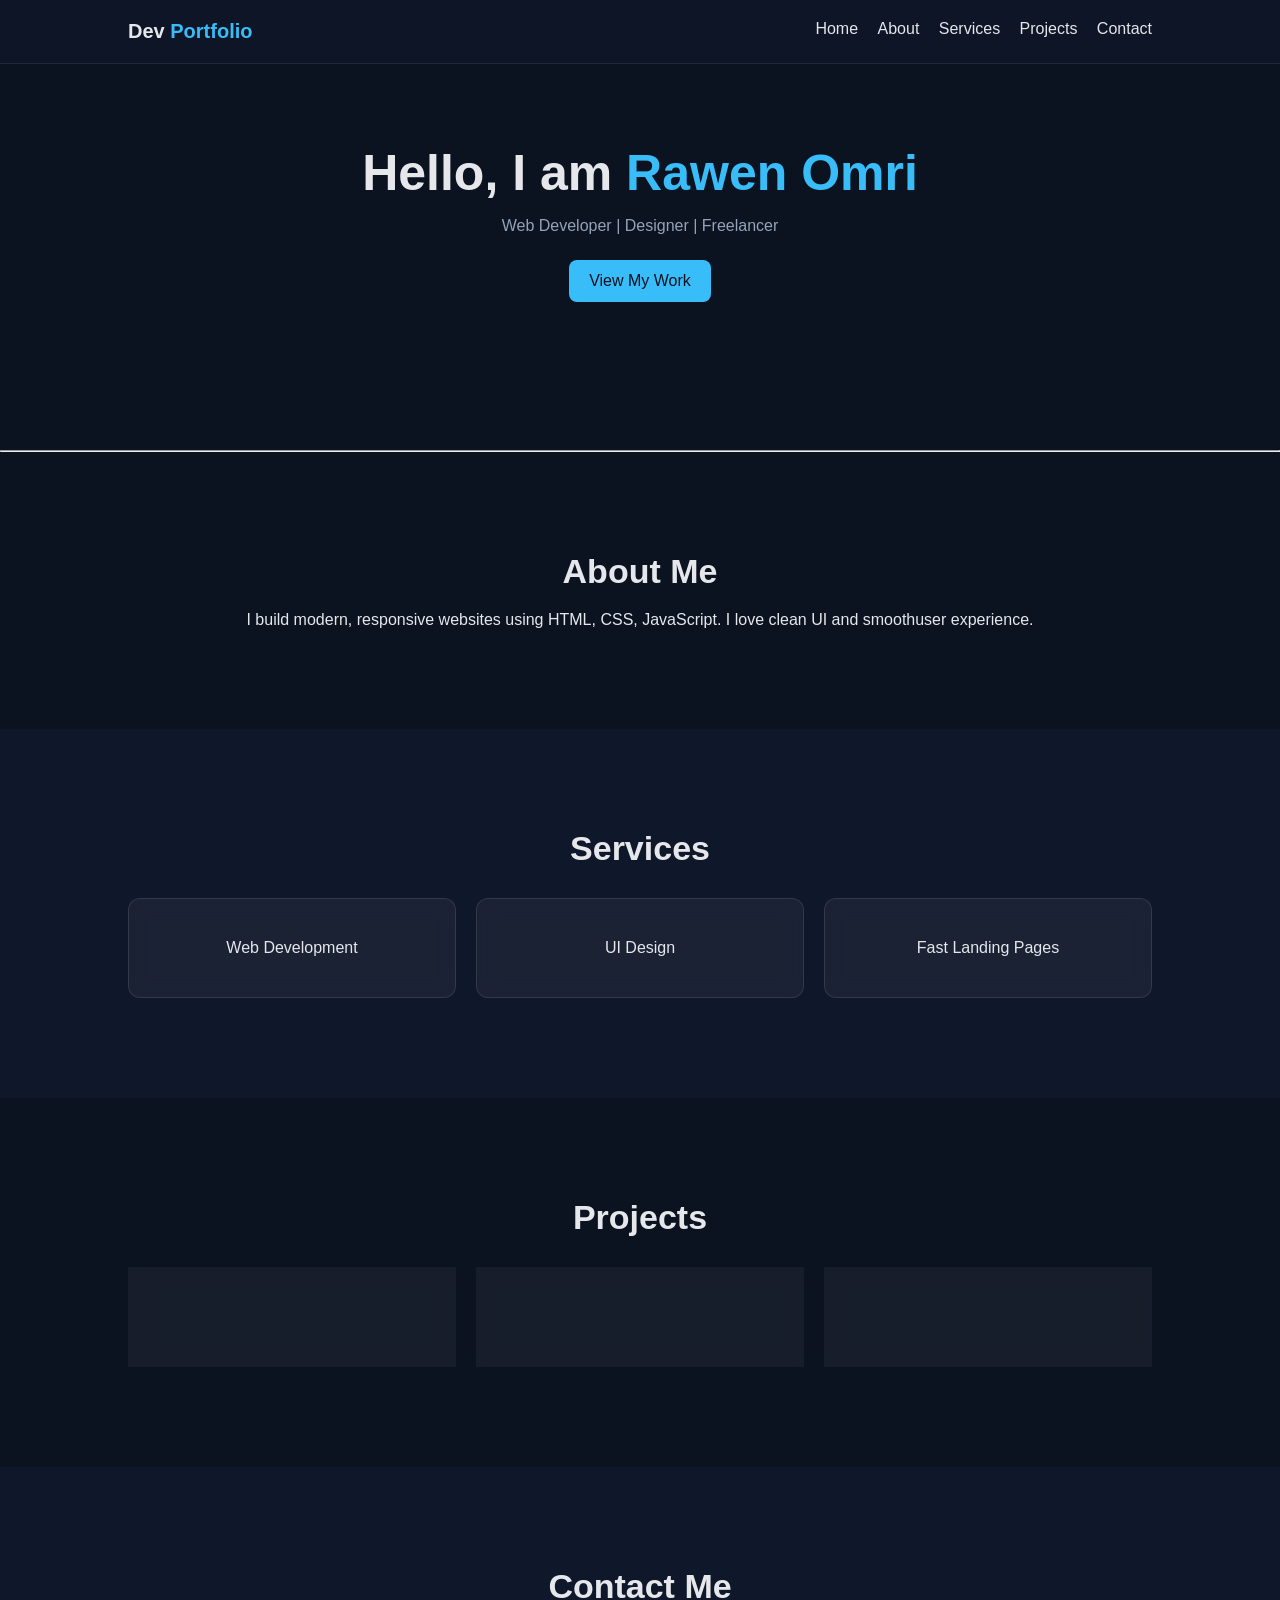
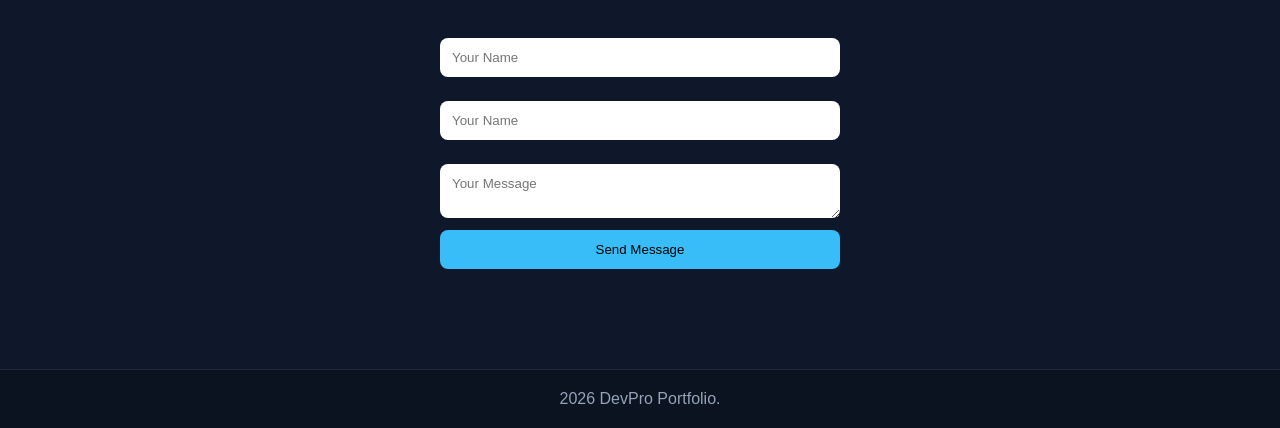
==== index.html @ 2adf9be7 "Rename index4.html to index.html" ====
<!DOCTYPE html>
<html lang="en">
<head>
    <meta charset="UTF-8">
    <meta name="viewport" content="width=device-width, initial-scale=1.0">
    <title>Document</title>
    <link rel="stylesheet" href="style4.css">
</head>
<body>
    <header>
        <div class="logo">Dev <span>Portfolio</span></div>
        <nav>
            <a href="#home">Home</a>
            <a href="#about">About</a>
            <a href="#services">Services</a>
            <a href="#projects">Projects</a>
            <a href="#contact">Contact</a>
        </nav>
    </header>
    <section id="home" class="hero">
        <div class="hero-box">
            <h1>Hello, I am <span>Rawen Omri</span></h1>
            <p>Web Developer | Designer | Freelancer</p>
            <div class="buttons">
                <a href="#projects" class="btn">View My Work</a>
            </div>
        </div>
    </section>
    <hr>

    <section id="about" class="section fade">
        <h2>About Me</h2>
        <p>
            I build modern, responsive websites using HTML, CSS, JavaScript.
            I love clean UI and smoothuser experience.
        </p>
    </section>
    <section id="services" class="section dark fade">
        <h2>Services</h2>
        <div class="grid">
            <div class="card">Web Development</div>
            <div class="card">UI Design</div>
            <div class="card">Fast Landing Pages</div>
        </div>
    </section>    
    <section id="projects" class="section fade">
        <h2>Projects</h2>
        <div class="grid">
            <div class="card">Portfolio website</div>
            <div class="card">Project 2</div>
            <div class="card">Project 3</div>
        </div>
    </section>
    <section id="contact" class="section dark fade">
        <h2>Contact Me</h2>
        <form>
            <input type="text" placeholder="Your Name" required>
            <input type="text" placeholder="Your Name" required>
            <textarea placeholder="Your Message"></textarea>
            <button type="submit">Send Message</button>
        </form>
    </section>
    <footer>
        <p>2026 DevPro Portfolio.</p>
    </footer>
</body>
</html>
---- style4.css ----
*{
    margin: 0;
    padding: 0;
    box-sizing: border-box;
    font-family: Arial, Helvetica, sans-serif;
    scroll-behavior: smooth;
}
body{
    background: #0b1220;
    color: #e5e7eb;
}
header{
    position: fixed;
    top: 0;
    width: 100%;
    display: flex;
    justify-content: space-between;
    padding: 20px 10%;
    background: rgba(15, 23, 42, 0.7);
    backdrop-filter: blur(10px);
    border-bottom: 1px solid #1f2937;
}
.logo{
    font-size: 20px;
    font-weight: bold;
}
.logo span{
    color: #38bdf8;
}
nav a{
    margin-left: 15px;
    text-decoration: none;
    color: #e5e7eb;
    transition: 0.3s;
}
nav a:hover{
    color: #38bdf8;
}
.hero{
    height: 50vh;
    display: flex;
    justify-content: center;
    align-items: center;
    text-align: center;
}
.hero-box h1{
    font-size: 50px;
}
.hero-box span{
    color: #38bdf8;
}
.hero-box p{
    margin: 15px 0;
    color: #94a3b8;
}
.buttons{
    margin-top: 20px;
}
.btn{
    display: inline-block;
    padding: 12px 20px;
    background: #38bdf8;
    color: #0b1220;
    text-decoration: none;
    border-radius: 8px;
    margin: 5px;
    transition: 0.3s;
}
.btn:hover{
    transform: scale(1.05);
}
.btn.outline{
    background: transparent;
    border: 1px solid #38bdf8;
    color: #38bdf8;
}
.section{
    padding: 100px 10%;
    text-align: center;
}
.section h2{
    font-size: 34px;
    margin-bottom: 20px;
}
.dark{
    background: #0f172a;
}
.grid{
    display: grid;
    grid-template-columns: repeat(auto-fit, minmax(220px,1fr));
    gap: 20px;
    margin-top: 30px;
}
.card{
    padding: 40px;
    background: rgba(255, 255, 255, 0.05);
    border: 1px solid rgba(255, 255, 255, 0.1);
    border-radius: 12px;
    transition: 0.4s;
    backdrop-filter: blur(10px);
}
.card:hover{
    transform: translateY(-10px);
    background: #38bdf8;
}
form{
    display: flex;
    flex-direction: column;
    max-width: 400px;
    margin: auto;
}
input, textarea{
    margin: 12px 0;
    padding: 12px;
    border: none;
    border-radius: 8px;
    outline: none;
}
button{
    padding: 12px;
    background: #38bdf8;
    border: none;
    cursor: pointer;
    border-radius: 8px;
    transition: 0.3s;
}
button:hover{
    background: #0ea5e9;
}
footer{
    text-align: center;
    padding: 20px;
    border-top: 1px solid #1f2937;
    color: #94a3b8;
}
.fade{
    animation: fadeIn 1s ease-in-out;
}
@keyframes fadeIn{
    from{opacity: 0; transform: translateY(30px);}
    to{opacity: 1; transform: translateY(0);}
}
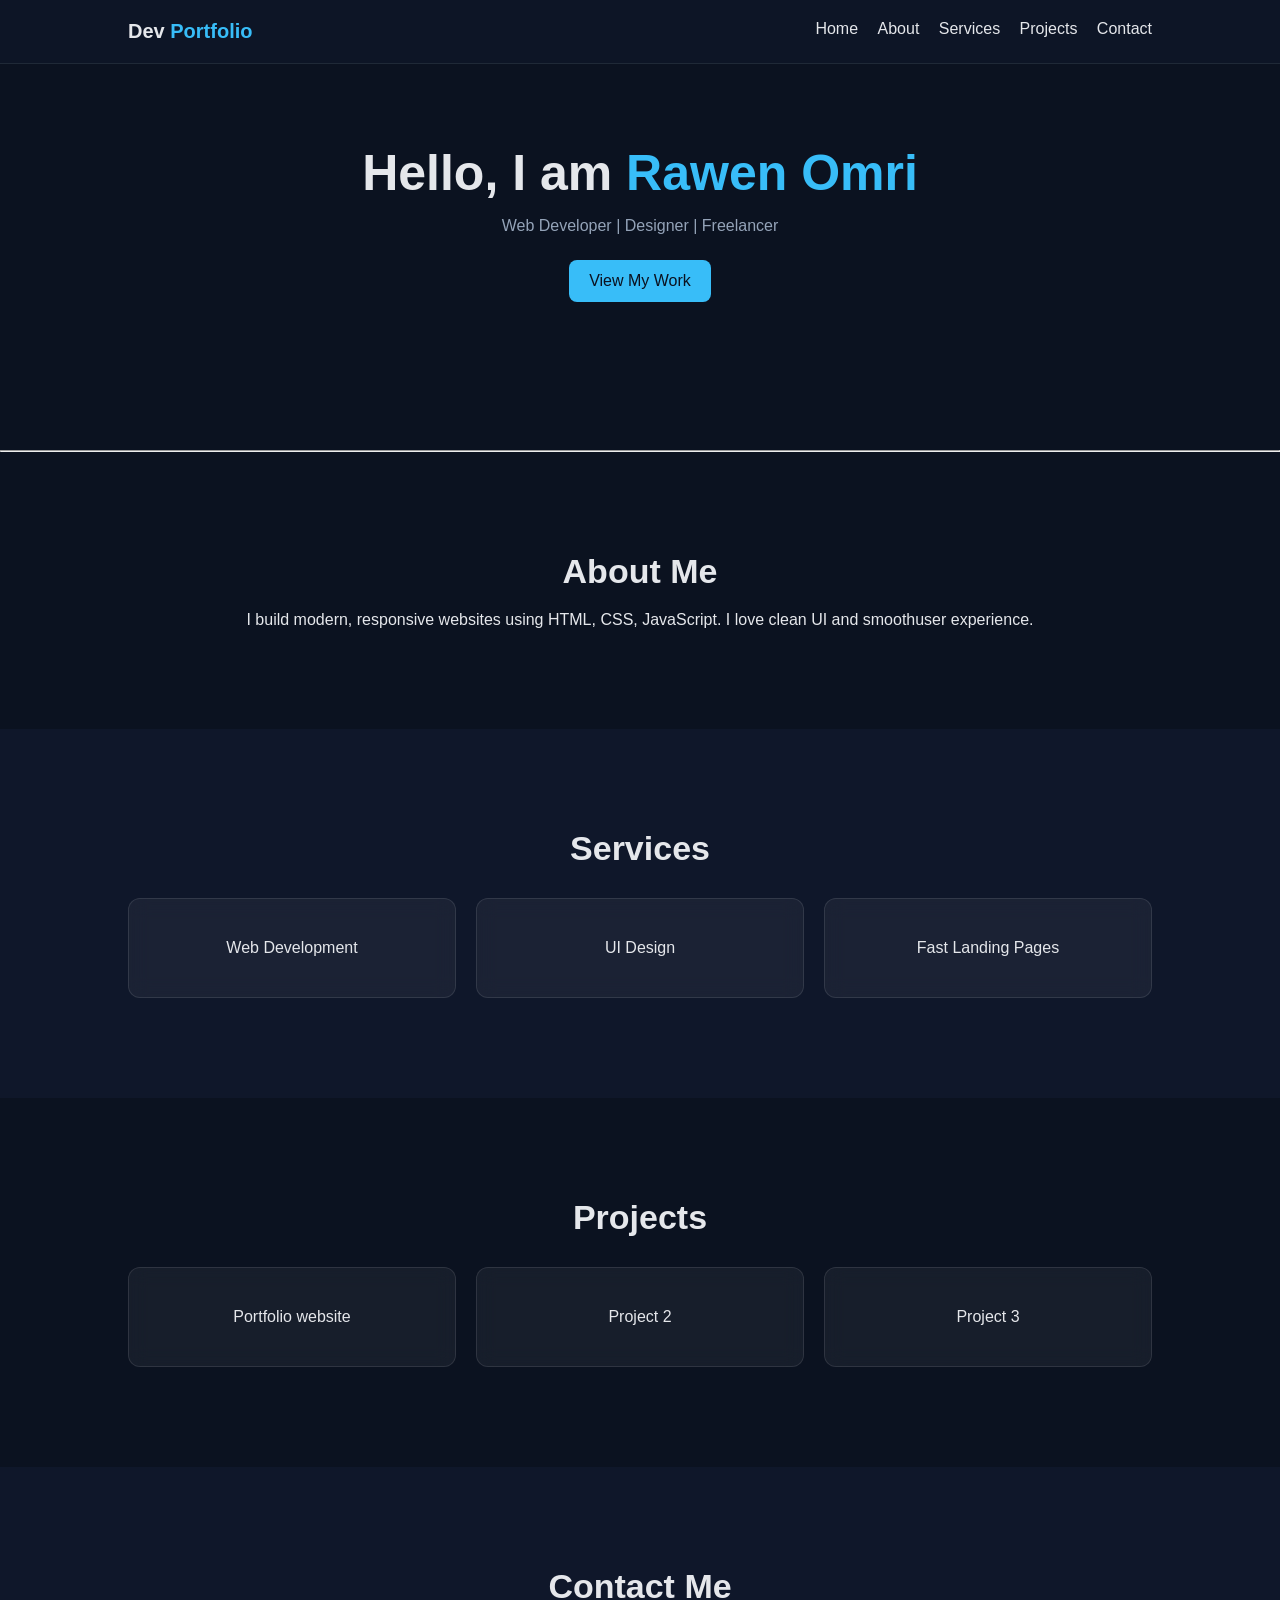
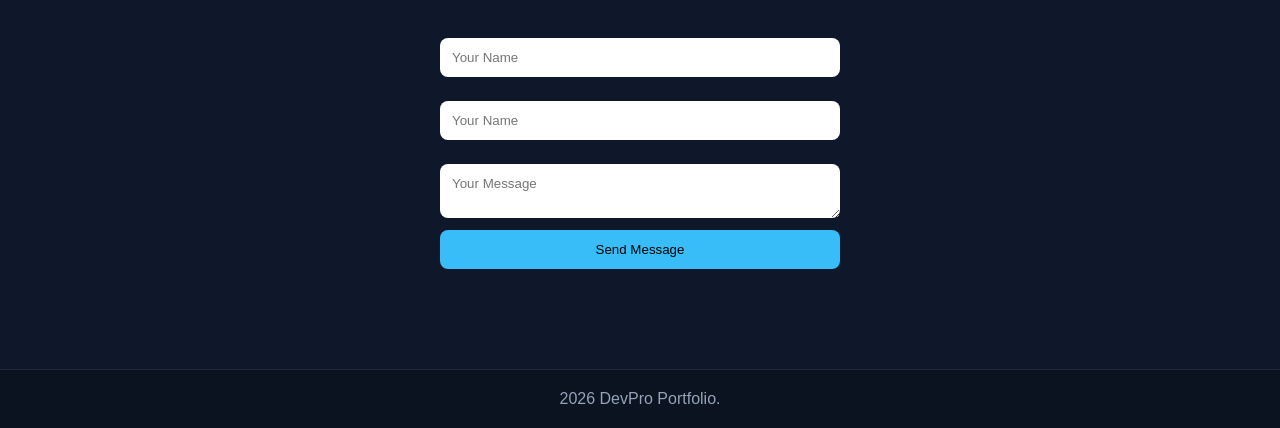
==== commit 88fe7c36: "Update index.html" ====
--- a/index.html
+++ b/index.html
@@ -4,7 +4,7 @@
     <meta charset="UTF-8">
     <meta name="viewport" content="width=device-width, initial-scale=1.0">
     <title>Document</title>
-    <link rel="stylesheet" href="style4.css">
+    <link rel="stylesheet" href="style.css">
 </head>
 <body>
     <header>
--- a/style.css
+++ b/style.css
@@ -0,0 +1,142 @@
+*{
+    margin: 0;
+    padding: 0;
+    box-sizing: border-box;
+    font-family: Arial, Helvetica, sans-serif;
+    scroll-behavior: smooth;
+}
+body{
+    background: #0b1220;
+    color: #e5e7eb;
+}
+header{
+    position: fixed;
+    top: 0;
+    width: 100%;
+    display: flex;
+    justify-content: space-between;
+    padding: 20px 10%;
+    background: rgba(15, 23, 42, 0.7);
+    backdrop-filter: blur(10px);
+    border-bottom: 1px solid #1f2937;
+}
+.logo{
+    font-size: 20px;
+    font-weight: bold;
+}
+.logo span{
+    color: #38bdf8;
+}
+nav a{
+    margin-left: 15px;
+    text-decoration: none;
+    color: #e5e7eb;
+    transition: 0.3s;
+}
+nav a:hover{
+    color: #38bdf8;
+}
+.hero{
+    height: 50vh;
+    display: flex;
+    justify-content: center;
+    align-items: center;
+    text-align: center;
+}
+.hero-box h1{
+    font-size: 50px;
+}
+.hero-box span{
+    color: #38bdf8;
+}
+.hero-box p{
+    margin: 15px 0;
+    color: #94a3b8;
+}
+.buttons{
+    margin-top: 20px;
+}
+.btn{
+    display: inline-block;
+    padding: 12px 20px;
+    background: #38bdf8;
+    color: #0b1220;
+    text-decoration: none;
+    border-radius: 8px;
+    margin: 5px;
+    transition: 0.3s;
+}
+.btn:hover{
+    transform: scale(1.05);
+}
+.btn.outline{
+    background: transparent;
+    border: 1px solid #38bdf8;
+    color: #38bdf8;
+}
+.section{
+    padding: 100px 10%;
+    text-align: center;
+}
+.section h2{
+    font-size: 34px;
+    margin-bottom: 20px;
+}
+.dark{
+    background: #0f172a;
+}
+.grid{
+    display: grid;
+    grid-template-columns: repeat(auto-fit, minmax(220px,1fr));
+    gap: 20px;
+    margin-top: 30px;
+}
+.card{
+    padding: 40px;
+    background: rgba(255, 255, 255, 0.05);
+    border: 1px solid rgba(255, 255, 255, 0.1);
+    border-radius: 12px;
+    transition: 0.4s;
+    backdrop-filter: blur(10px);
+}
+.card:hover{
+    transform: translateY(-10px);
+    background: #38bdf8;
+}
+form{
+    display: flex;
+    flex-direction: column;
+    max-width: 400px;
+    margin: auto;
+}
+input, textarea{
+    margin: 12px 0;
+    padding: 12px;
+    border: none;
+    border-radius: 8px;
+    outline: none;
+}
+button{
+    padding: 12px;
+    background: #38bdf8;
+    border: none;
+    cursor: pointer;
+    border-radius: 8px;
+    transition: 0.3s;
+}
+button:hover{
+    background: #0ea5e9;
+}
+footer{
+    text-align: center;
+    padding: 20px;
+    border-top: 1px solid #1f2937;
+    color: #94a3b8;
+}
+.fade{
+    animation: fadeIn 1s ease-in-out;
+}
+@keyframes fadeIn{
+    from{opacity: 0; transform: translateY(30px);}
+    to{opacity: 1; transform: translateY(0);}
+}
